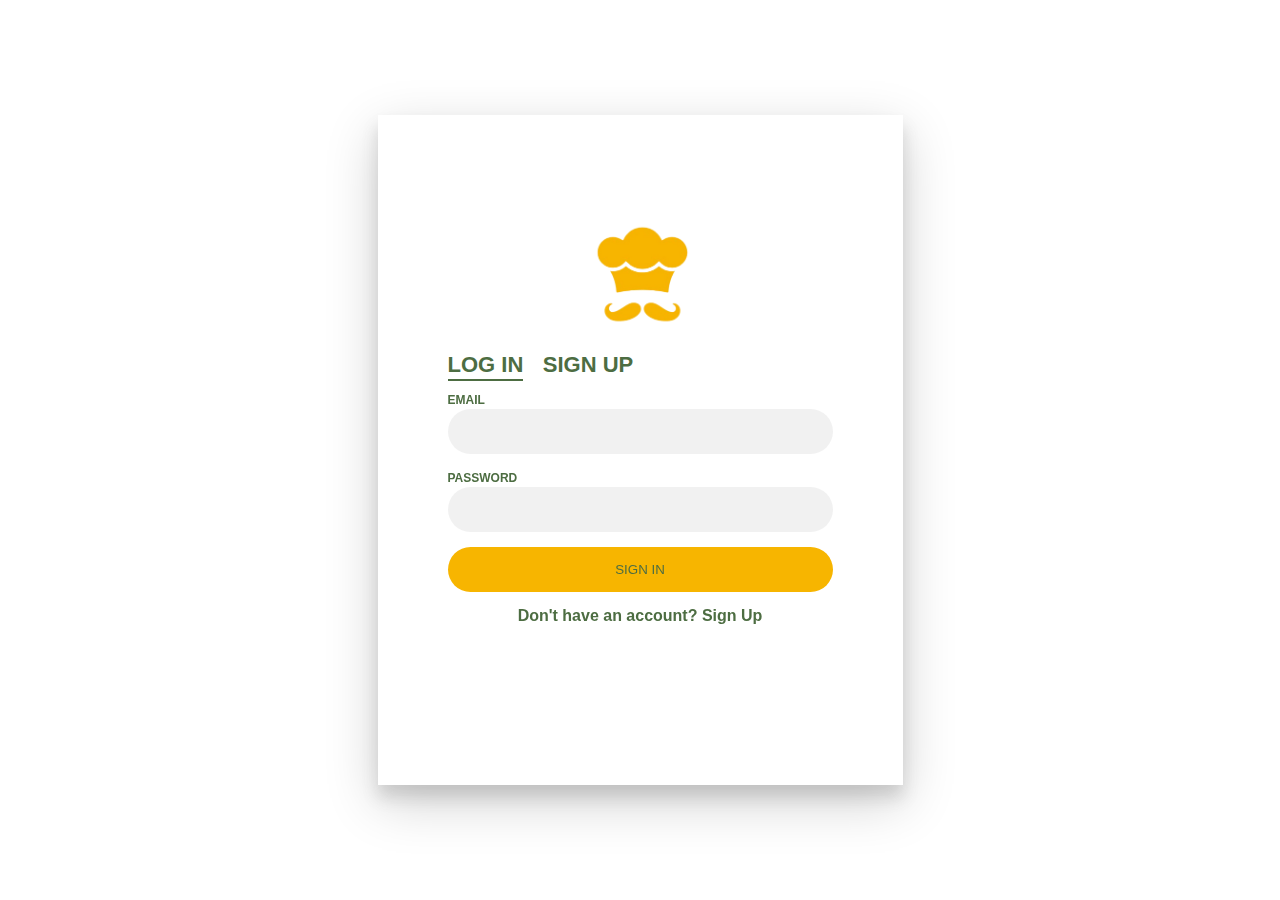
==== index.html @ 8248727a "Initial commit" ====
<!DOCTYPE html>
<html lang="en">
<head>
    <meta charset="UTF-8">
    <meta name="viewport" content="width=device-width, initial-scale=1.0">
    <title>Login and Sign Up</title>
    <link rel="stylesheet" href="style.css"> <!-- Link to your CSS file -->
</head>
<body>
    <div class="login-wrap">
        <div class="login-html">
            <div class="image-container">
                <img src="img\logo1.png" alt="Logo" />
            </div>
            <!-- Switch between login and sign up forms -->
            <input id="tab-1" type="radio" name="tab" class="sign-in" checked>
            <label for="tab-1" class="tab">Log In</label>
            <input id="tab-2" type="radio" name="tab" class="sign-up">
            <label for="tab-2" class="tab">Sign Up</label>


            <!-- Login Form -->
            <div class="login-form">
                <div class="sign-in-htm">
                    <form action="http://127.0.0.1/index.php" method="POST">
                        <input type="hidden" name="action" value="login">
                        <div class="group">
                            <label for="login-email" class="label">Email</label>
                            <input id="login-email" type="email" class="input" name="email" required>
                        </div>
                        <div class="group">
                            <label for="login-password" class="label">Password</label>
                            <input id="login-password" type="password" class="input" name="password" required>
                        </div>
                        <div class="group">
                            <input type="submit" class="button" value="Sign In">
                        </div>
                    </form>
                    <div class="foot-lnk">
                        <label for="tab-2">Don't have an account? Sign Up</label>
                    </div>
                </div>


                <!-- Sign Up Form -->
                <div class="sign-up-htm">
                    <form action="http://127.0.0.1/index.php" method="POST">
                        <input type="hidden" name="action" value="signup">
                        <div class="group">
                            <label for="signup-username" class="label">Username</label>
                            <input id="signup-username" type="text" class="input" name="username" required>
                        </div>
                        <div class="group">
                            <label for="signup-password" class="label">Password</label>
                            <input id="signup-password" type="password" class="input" name="password" required>
                        </div>
                        <div class="group">
                            <label for="signup-email" class="label">Email</label>
                            <input id="signup-email" type="email" class="input" name="email" required>
                        </div>
                        <div class="group">
                            <input type="submit" class="button" value="Sign Up">
                        </div>
                    </form>
                    <div class="foot-lnk">
                        <label for="tab-1">Already have an account? Sign In</label>
                    </div>
                </div>
            </div>
        </div>
    </div>
</body>
</html>
---- style.css ----
body {
  margin: 0;
  color: #4D6D42;
  background: #ffffff;
  font: 600 16px/18px "Open Sans", sans-serif;
  display: flex;
  justify-content: center;
  align-items: center;
  height: 100vh;
}
*,
:after,
:before {
box-sizing: border-box;
}
.clearfix:after,
.clearfix:before {
content: "";
display: table;
}
.clearfix:after {
clear: both;
display: block;
}
a {
color: inherit;
text-decoration: none;
}
.login-wrap {
width: 100%;
margin: auto;
max-width: 525px;
min-height: 670px;
position: relative;
background: url(images/bg.jpg)
  no-repeat center;
box-shadow: 0 12px 15px 0 rgba(97, 97, 97, 0.2),
  0 17px 50px 0 rgba(0, 0, 0, 0.19);
  display: flex;
  justify-content: center;
  align-items: center;
}
.login-html {
width: 100%;
height: 100%;
position: absolute;
padding: 90px 70px 50px 70px;
background: #ffffff;
}
.login-html .sign-in-htm,
.login-html .sign-up-htm {
top: 0;
left: 0;
right: 0;
bottom: 0;
position: absolute;
transform: rotateY(180deg);
backface-visibility: hidden;
transition: all 0.4s linear;
}
.login-html .sign-in,
.login-html .sign-up,
.login-form .group .check {
display: none;
}
.login-html .tab,
.login-form .group .label,
.login-form .group .button {
text-transform: uppercase;
}
.login-html .tab {
font-size: 22px;
margin-right: 15px;
cursor: pointer;
padding-bottom: 5px;
margin: 0 15px 10px 0;
display: inline-block;
border-bottom: 2px solid transparent;
}
.login-html .sign-in:checked + .tab,
.login-html .sign-up:checked + .tab {
color: #4D6D42;
border-color: #4D6D42;
cursor: pointer;
}
.login-form {
min-height: 345px;
position: relative;
perspective: 1000px;
transform-style: preserve-3d;
}
.login-form .group {
margin-bottom: 15px;
}
.login-form .group .label,
.login-form .group .input,
.login-form .group .button {
width: 100%;
color: #4D6D42;
display: block;
}
.login-form .group .input,
.login-form .group .button {
border: none;
padding: 15px 20px;
border-radius: 25px;
background: rgba(115, 115, 115, 0.1);
}
.login-form .group input[data-type="password"] {
-webkit-text-security: circle;
}
.login-form .group .label {
color: #4D6D42;
font-size: 12px;
}
.login-form .group .button {
background: #F7B500;
cursor: pointer;
}
.login-form .group .button:hover {
  background:#F7B500;
  cursor: pointer;
}
.login-form .group label .icon {
width: 15px;
height: 15px;
border-radius: 2px;
position: relative;
display: inline-block;
background: rgba(97, 97, 97, 0.2);
}
.login-form .group label .icon:before,
.login-form .group label .icon:after {
content: "";
width: 10px;
height: 2px;
background: #fff;
position: absolute;
transition: all 0.2s ease-in-out 0s;
}
.login-form .group label .icon:before {
left: 3px;
width: 5px;
bottom: 6px;
transform: scale(0) rotate(0);
}
.login-form .group label .icon:after {
top: 6px;
right: 0;
transform: scale(0) rotate(0);
}
.login-form .group .check:checked + label {
color: #fff;
}
.login-form .group .check:checked + label .icon {
background: #4D6D42;
}
.login-form .group .check:checked + label .icon:before {
transform: scale(1) rotate(45deg);
}
.login-form .group .check:checked + label .icon:after {
transform: scale(1) rotate(-45deg);
}
.login-html
.sign-in:checked
+ .tab
+ .sign-up
+ .tab
+ .login-form
.sign-in-htm {
transform: rotate(0);
}
.login-html .sign-up:checked + .tab + .login-form .sign-up-htm {
transform: rotate(0);
}
.hr {
height: 2px;
margin: 60px 0 50px 0;
background: rgba(97, 97, 97, 0.2);
}
.foot-lnk {
text-align: center;
}

.image-container {
  display: flex;
  justify-content: center; 
  align-items: center; 
  width: 100%;
  margin-top: 0px;
  margin-bottom: 10px;
}

.image-container img {
  max-width: 100px;
  height: auto;
  object-fit: contain; 
}

.large-icon {
  font-size: 80px;
}
/* Notifications Container */
.notifications-container {
  background-color: #ffffff;
  border-radius: 15px;
  padding: 20px;
  box-shadow: 0 8px 16px rgba(0, 0, 0, 0.1);
  max-height: 400px;
  overflow-y: auto; /* Enables scrolling */
}

/* Bubble Notification Box */
.bubble-notification {
  background-color: #f0f5ec; /* Light green for unread notifications */
  border-radius: 10px;
  padding: 15px;
  margin-bottom: 10px;
  box-shadow: 0 4px 8px rgba(0, 0, 0, 0.1);
  transition: background-color 0.3s, box-shadow 0.3s;
  cursor: pointer;
  display: flex;
  align-items: center;
}

/* Unread Notification */
.bubble-notification.unread {
  background-color: #d8ead3; /* Light green for unread notifications */
}

/* Read Notification */
.bubble-notification.read {
  background-color: #ffffff; /* White for read notifications */
}

/* Highlight Class */
.bubble-notification.highlight {
  background-color: #e0f7fa; /* Highlight color for clicked notifications */
}

/* Notification Content */
.notification-content {
  display: flex;
  align-items: center;
  justify-content: space-between;
  width: 100%;
}

/* Notification Message */
.notification-message {
  font-size: 16px;
  color: #4d6d42; /* Dark green text */
  font-weight: 600;
  margin: 0 10px;
  flex-grow: 1;
}

/* Notification Timestamp */
.notification-timestamp {
  font-size: 12px;
  color: #6d6d6d; /* Gray for timestamp */
}

/* Icon Styles */
.icon {
  font-size: 24px;
  margin-right: 10px;
}

/* Like Icon */
.like-icon {
  color: red;
}

/* Comment Icon */
.comment-icon {
  color: #4d6d42;
}
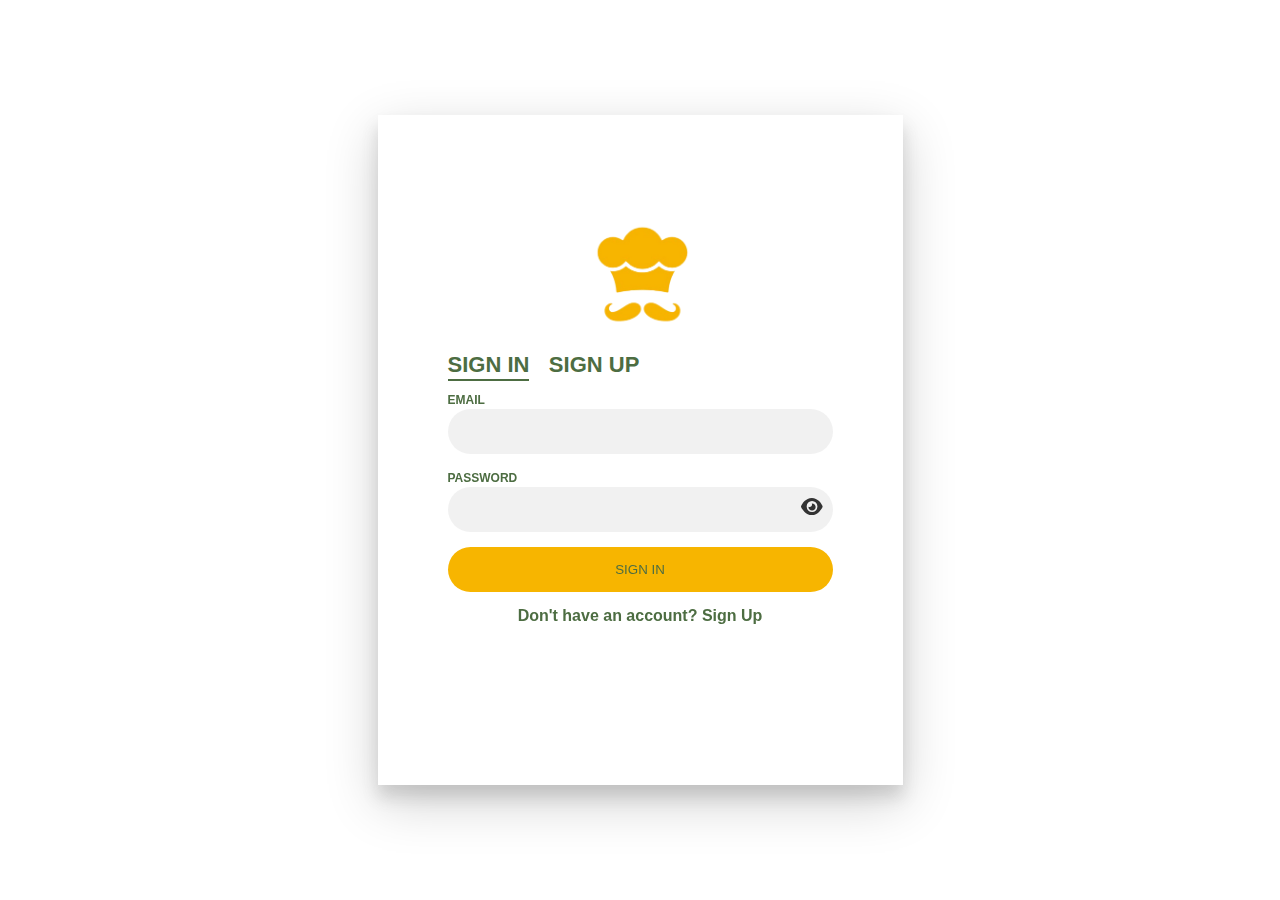
==== commit 4e52b8f1: "final sign in & sign up" ====
--- a/index.html
+++ b/index.html
@@ -5,19 +5,19 @@
     <meta name="viewport" content="width=device-width, initial-scale=1.0">
     <title>Login and Sign Up</title>
     <link rel="stylesheet" href="style.css"> <!-- Link to your CSS file -->
+    <link rel="stylesheet" href="https://cdnjs.cloudflare.com/ajax/libs/font-awesome/6.0.0-beta3/css/all.min.css">
 </head>
 <body>
     <div class="login-wrap">
         <div class="login-html">
             <div class="image-container">
-                <img src="img\logo1.png" alt="Logo" />
+                <img src="img/logo1.png" alt="Logo" />
             </div>
             <!-- Switch between login and sign up forms -->
             <input id="tab-1" type="radio" name="tab" class="sign-in" checked>
-            <label for="tab-1" class="tab">Log In</label>
+            <label for="tab-1" class="tab">Sign In</label>
             <input id="tab-2" type="radio" name="tab" class="sign-up">
             <label for="tab-2" class="tab">Sign Up</label>
-
 
             <!-- Login Form -->
             <div class="login-form">
@@ -28,9 +28,12 @@
                             <label for="login-email" class="label">Email</label>
                             <input id="login-email" type="email" class="input" name="email" required>
                         </div>
-                        <div class="group">
+                        <div class="group password-container">
                             <label for="login-password" class="label">Password</label>
                             <input id="login-password" type="password" class="input" name="password" required>
+                            <span class="toggle-password" onclick="togglePasswordVisibility('login-password')">
+                                <i class="fas fa-eye" id="login-eye-icon"></i>
+                            </span>
                         </div>
                         <div class="group">
                             <input type="submit" class="button" value="Sign In">
@@ -41,7 +44,6 @@
                     </div>
                 </div>
 
-
                 <!-- Sign Up Form -->
                 <div class="sign-up-htm">
                     <form action="http://127.0.0.1/index.php" method="POST">
@@ -51,13 +53,17 @@
                             <input id="signup-username" type="text" class="input" name="username" required>
                         </div>
                         <div class="group">
-                            <label for="signup-password" class="label">Password</label>
-                            <input id="signup-password" type="password" class="input" name="password" required>
-                        </div>
-                        <div class="group">
                             <label for="signup-email" class="label">Email</label>
                             <input id="signup-email" type="email" class="input" name="email" required>
                         </div>
+                        <div class="group password-container">
+                            <label for="signup-password" class="label">Password</label>
+                            <input id="signup-password" type="password" class="input" name="password" required>
+                            <span class="toggle-password" onclick="togglePasswordVisibility('signup-password')">
+                                <i class="fas fa-eye" id="signup-eye-icon"></i>
+                            </span>
+                        </div>
+                        
                         <div class="group">
                             <input type="submit" class="button" value="Sign Up">
                         </div>
@@ -69,5 +75,39 @@
             </div>
         </div>
     </div>
+
+    <script>
+        
+        function togglePasswordVisibility(inputId) {
+            const passwordInput = document.getElementById(inputId);
+            const eyeIcon = passwordInput.nextElementSibling.querySelector('i');
+
+            if (passwordInput.type === "password") {
+                passwordInput.type = "text";
+                eyeIcon.classList.remove("fa-eye");
+                eyeIcon.classList.add("fa-eye-slash");
+            } else {
+                passwordInput.type = "password";
+                eyeIcon.classList.remove("fa-eye-slash");
+                eyeIcon.classList.add("fa-eye");
+            }
+        }
+    </script>
+    <style>
+        .password-container {
+            position: relative;
+        }
+        .toggle-password {
+            position: absolute;
+            right: 10px;
+            top: 60%;
+            transform: translateY(-50%);
+            cursor: pointer;
+        }
+        .toggle-password i {
+            color: #333;
+            font-size: 1.2em;
+        }
+    </style>
 </body>
 </html>
--- a/style.css
+++ b/style.css
@@ -275,4 +275,8 @@
 /* Comment Icon */
 .comment-icon {
   color: #4d6d42;
+}
+.error-message {
+  color: red;
+  font-size: 14px; 
 }